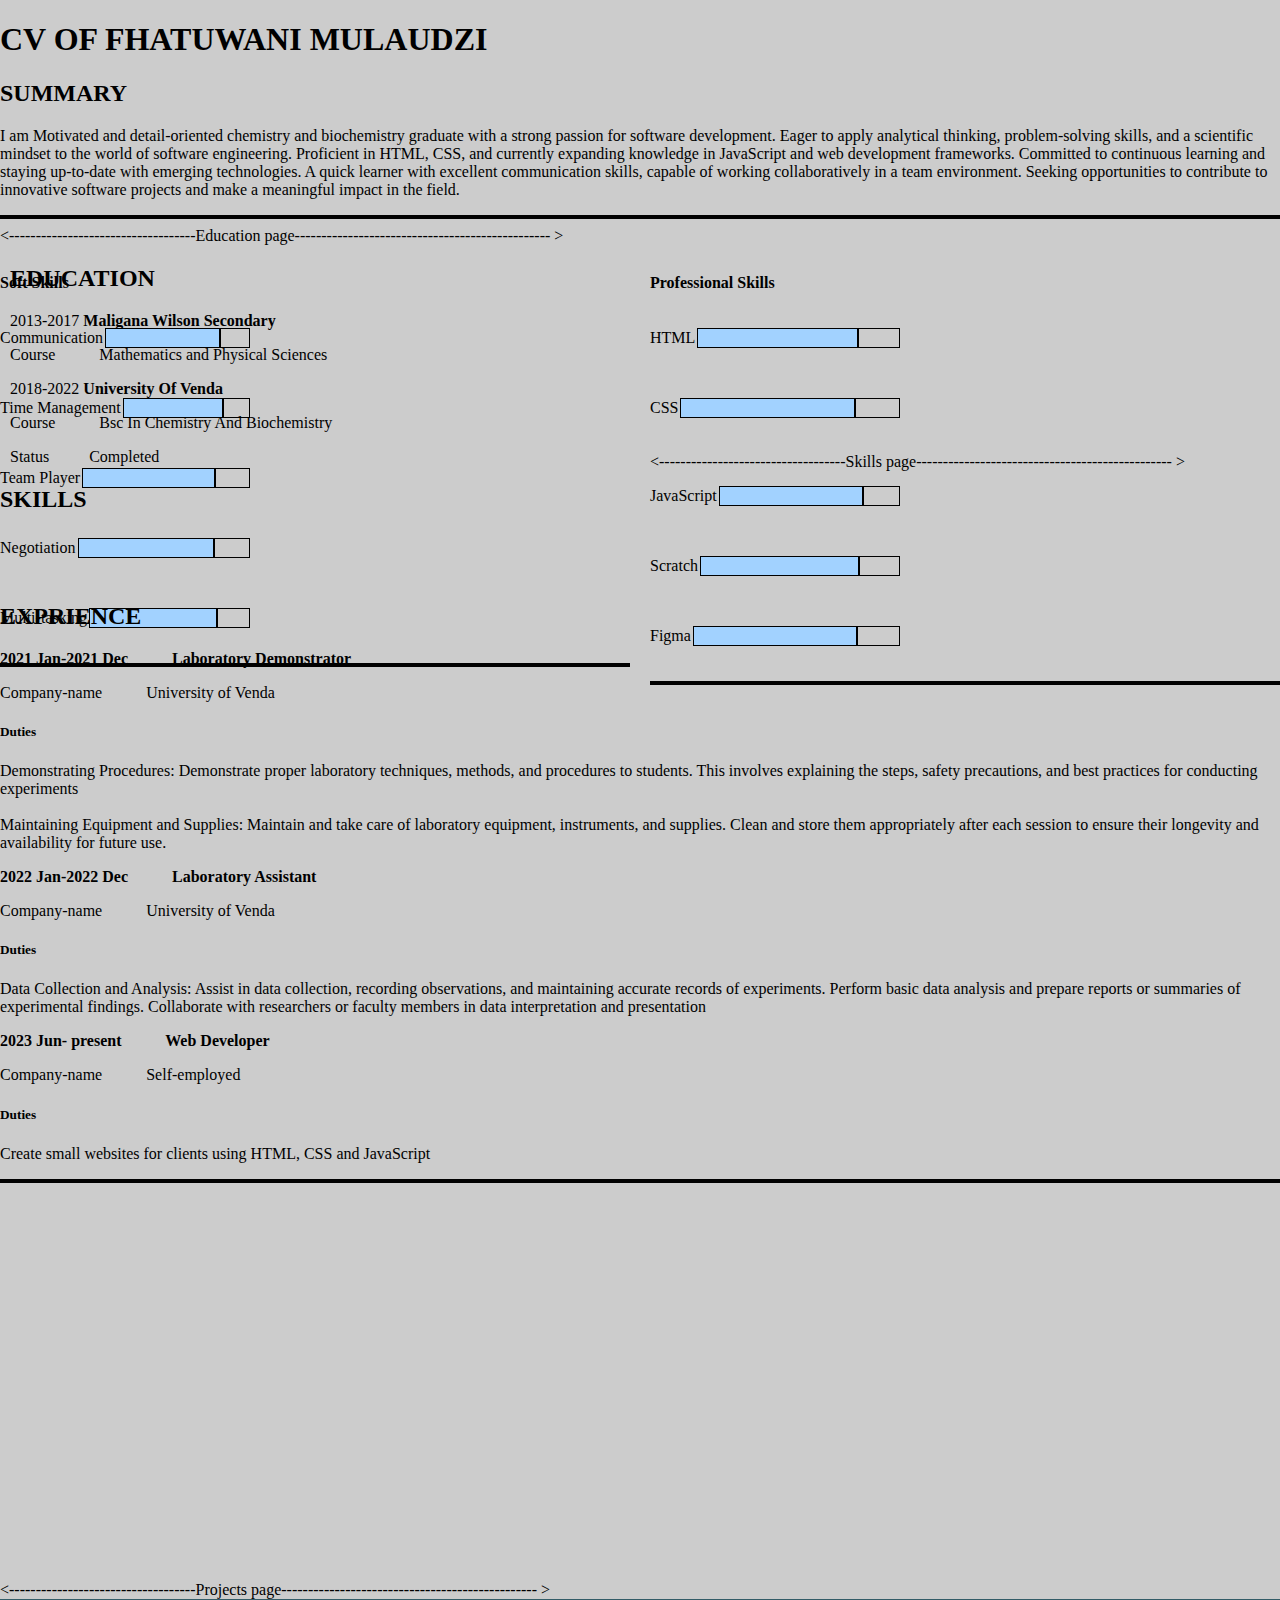
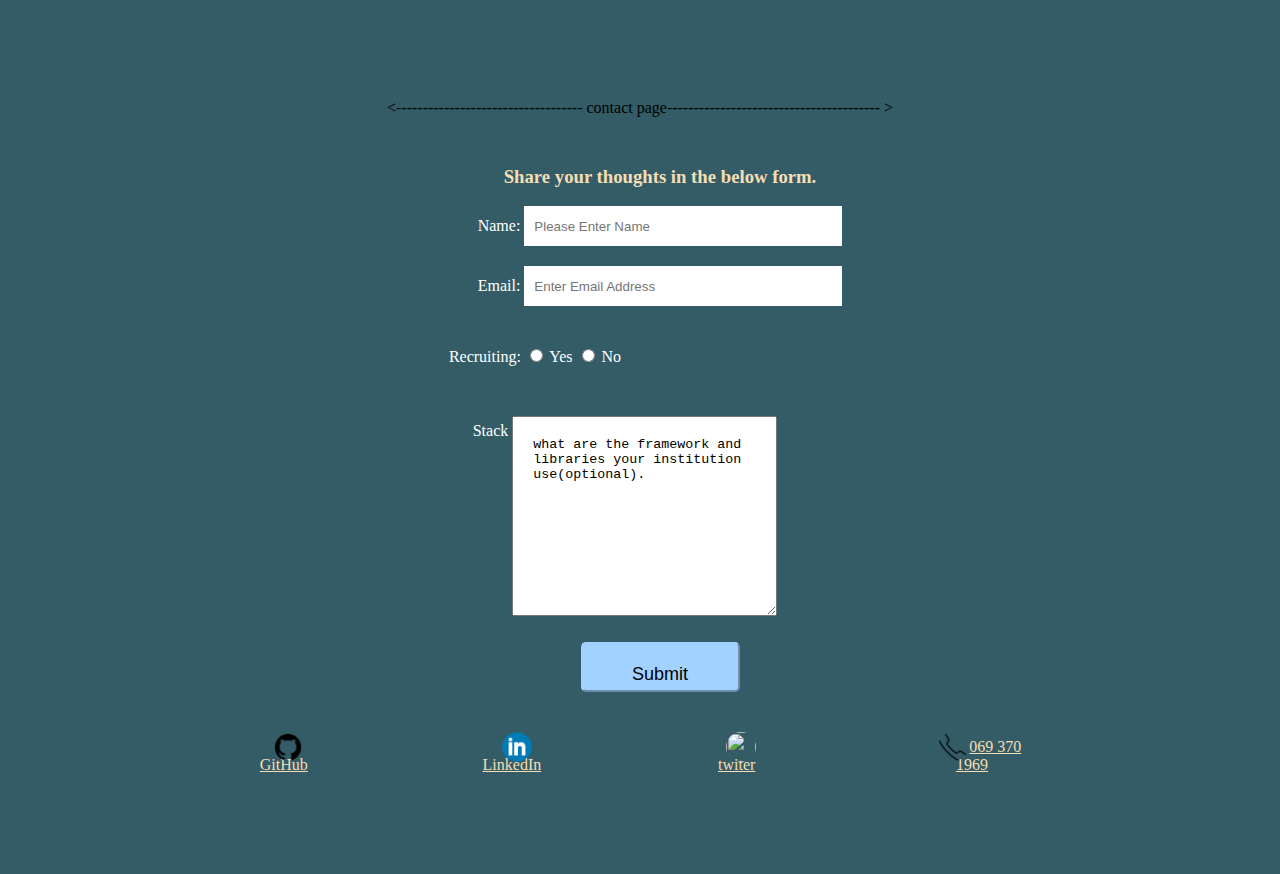
==== index.html @ 1bbd2661 "removed the header and give the body a background color" ====
<!doctype html>
<html lang="en">
  <head>
    <meta charset="UTF-8" />
    <meta name="viewport" content="width=device-width, initial-scale=1.0" />
   
    <link rel="stylesheet" href="styles.css" />

    <title>Fhatuwani CV</title>
  </head>
  <body>
    
    <h1 class="header">CV OF FHATUWANI MULAUDZI</h1> 
  
    <main>
     
    <div id="summary">
      <h2>SUMMARY</h2>
      <p>
          I am Motivated and detail-oriented chemistry and biochemistry graduate with a strong passion for software development. Eager to apply analytical thinking, problem-solving skills, and a scientific mindset to the world of software engineering. Proficient in HTML, CSS, and currently expanding knowledge in JavaScript and web development frameworks. Committed to continuous learning and staying up-to-date with emerging technologies. A quick learner with excellent communication skills, capable of working collaboratively in a team environment. Seeking opportunities to contribute to innovative software projects and make a meaningful impact in the field.

      </p>
      <hr>
  </div>
        <-----------------------------------Education
        page------------------------------------------------ >
        <div id="education">
          <h2>EDUCATION</h2>
          <div class="high-school">
            <p>2013-2017 <strong>Maligana Wilson Secondary</strong></p>
            <p>Course<span> Mathematics and Physical Sciences</span></p>
          </div>
          <div id="univen">
            <p>2018-2022 <strong>University Of Venda</strong></p>
            <p>Course<span> Bsc In Chemistry And Biochemistry</span></p>
            <p>Status<span>Completed</span></p>
          </div>
        </div>
          <div>
            <h2>SKILLS</h2>
            <div id="skills">
              <div class="personal">
                <h4>Soft Skills</h4>
                <div class="skills">
                  <p>Communication</p>
                  <div class="box-1">
                    <p></p>
                  </div>
                  <div class="box-2">
                    <p></p>
                  </div>
                </div>

                <div class="skills">
                  <p>Time Management</p>
                  <div class="box-1">
                    <p></p>
                  </div>
                  <div class="box-2">
                    <p></p>
                  </div>
                </div>

                <div class="skills">
                  <p>Team Player</p>
                  <div class="box-1">
                    <p></p>
                  </div>
                  <div class="box-2">
                    <p></p>
                  </div>
                </div>

                <div class="skills">
                  <p>Negotiation</p>
                  <div class="box-1">
                    <p></p>
                  </div>
                  <div class="box-2">
                    <p></p>
                  </div>
                </div>

                <div class="skills">
                  <p>Multi-tasking</p>
                  <div class="box-1">
                    <p></p>
                  </div>
                  <div class="box-2">
                    <p></p>
                  </div>
                </div>
                <hr />
              </div>
              <div class="proffesional">
                <h4>Professional Skills</h4>
                <div class="skills">
                  <p>HTML</p>
                  <div class="box-1">
                    <p></p>
                  </div>
                  <div class="box-2">
                    <p></p>
                  </div>
                </div>

                <div class="skills">
                  <p>CSS</p>
                  <div class="box-1">
                    <p></p>
                  </div>
                  <div class="box-2">
                    <p></p>
                  </div>
                </div>
                <-----------------------------------Skills
                page------------------------------------------------ >
                <div class="skills">
                  <p>JavaScript</p>
                  <div class="box-1">
                    <p></p>
                  </div>
                  <div class="box-2">
                    <p></p>
                  </div>
                </div>

                <div class="skills">
                  <p>Scratch</p>
                  <div class="box-1">
                    <p></p>
                  </div>
                  <div class="box-2">
                    <p></p>
                  </div>
                </div>

                <div class="skills">
                  <p>Figma</p>
                  <div class="box-1">
                    <p></p>
                  </div>
                  <div class="box-2">
                    <p></p>
                  </div>
                </div>

                <hr />
              </div>
            </div>
          </div> 

          <div id="exprience">
            <h2>EXPRIENCE</h2>
            <div class="exprience1">
                <p>
                    <strong>2021 Jan-2021 Dec<span> Laboratory Demonstrator</span></strong>
                </p>
                <p>Company-name<span> University of Venda</span></p>
                <div>
                    <h5 class="duties">Duties </h5>
                    Demonstrating Procedures: Demonstrate proper laboratory techniques, methods, and procedures to students. This involves explaining the steps, safety precautions, and best practices for conducting experiments</span><br><br>
                    Maintaining Equipment and Supplies: Maintain and take care of laboratory equipment, instruments, and supplies. Clean and store them appropriately after each session to ensure their longevity and availability for future use.</span>
                
                </div>
            </div>  
            <div class="exprience2">
                <p>
                    <strong>2022 Jan-2022 Dec<span> Laboratory Assistant</span></strong>
                </p>
                <p>Company-name<span> University of Venda</span></p>
                <div>
                    <h5>Duties</h5>
                    <p>
                        Data Collection and Analysis:

                        Assist in data collection, recording observations, and maintaining accurate records of experiments.
                        Perform basic data analysis and prepare reports or summaries of experimental findings.
                        Collaborate with researchers or faculty members in data interpretation and presentation
                    </p>
                </div>
            </div>   
            <div class="exprience3">
                <p>
                    <strong>2023 Jun- present<span> Web Developer</span></strong>
                </p>
                <p>Company-name<span> Self-employed</span></p>
                <div>
                    <h5>Duties</h5>
                    <p>Create small websites for clients using HTML, CSS and JavaScript

                    </div>
            </div> 
            <hr>  
        </div>
    
          <-----------------------------------Projects
          page------------------------------------------------ >
          <div class="projects">
           
          </div>
        
      </section>
    </main>
    <footer>
      <----------------------------------- contact
      page---------------------------------------- >
      <form
        action="https://formsubmit.co/mulaudzifhatuwanib20@gmail.com"
        method="POST"
      >
        <h3>Share your thoughts in the below form.</h3>
        <label for="name">Name:</label>
        <input
          type="text"
          id="name"
          name="name"
          placeholder="Please Enter Name"
          required
        /><br />
        <label for="email">Email:</label>
        <input
          type="email"
          id="email"
          name="email"
          placeholder="Enter Email Address"
          required
        /><br />
        <div class="radios">
          <label for="recruit">Recruiting:</label>
          <input type="radio" id="yes" name="yes" />
          <label for="yes">Yes</label>
          <input type="radio" id="no" name="no" />
          <label for="no">No</label><br />
        </div>
        <label id="lab" for="stack">Stack</label>
        <textarea id="stack" name="stack">
what are the framework and libraries your institution use(optional).</textarea
        ><br />
        <button type="submit" name="submit">Submit</button>
      </form>
      <div id="contact">
        <div class="foot">
          <img src="./images/211904_social_github_icon.png" /><a
            href="https://github.com/"
            >GitHub</a
          >
        </div>
        <div class="foot">
          <img src="./images/317750_linkedin_icon.png" /><a
            href="www.linkedin.com/in/
                fhatuwani-brighton-mulaudzi-a861791b8
                "
            >LinkedIn</a
          >
        </div>
        <div class="foot">
          <img
            src="./images/317720_social media_tweet_twitter_social_icon.png"
          />
          <a href="#">twiter</a>
        </div>
        <div class="foot">
          <img src="./images/172517_phone_icon.png" /><a href="#"
            >069 370 1969</a
          >
        </div>
      </div>
    </footer>
  </body>
</html>
---- styles.css ----
* {
  box-sizing: border-box;
}
body {
  margin: 0;
  font-family: "Roboto", sans-serif;
  padding: 0px;
  background-color: #cccccc;
  max-width: 100%;
  overflow-x: hidden;
  font-family: "Roboto Slab", serif;
}
img {
  max-width: 100%;
  height: auto;
}
header {
  background:
    linear-gradient(rgba(0, 0, 0, 0.5), rgba(0, 0, 0, 0.5)),
    url(/images/Hero\ image.jpg) no-repeat center;

  background-size: cover;
  background-origin: content-box;
  width: 100%;
  margin: 0;
  position: sticky;
}

hr {
  border: 2px solid black;
}
#summary {
  height: 10%;
}
#education {
  margin: 10px;
}
#exprience {
  position: relative;
  bottom: 390px;
}

#exprience span,
#education span {
  margin-left: 40px;
}
#skills {
  display: grid;
  grid-template-columns: 1fr 1fr;
  height: 15%;
  column-gap: 20px;
  position: relative;
  bottom: 280px;
}

.bar {
  width: 100px;
  display: inline-block;
  background-color: yellow;
  border: 2px solid yellow;
  height: 0;

  margin-left: 20px;
}
footer {
  background-color: #335c67;
  text-align: center;
  padding: 100px;
}
form {
  padding: 10px;
  margin: 20px;
  width: 100%;
}
input[type="text"],
input[type="email"] {
  margin-bottom: 20px;
  width: 30%;
  height: 40px;
  padding: 10px;
}
button {
  width: 15%;
  height: 50px;
  padding: 16px;
  padding-top: 20px;
  margin-top: 22px;
  background-color: #a2d2ff;
  border-color: #a2d2ff;
  border-radius: 5px;
  color: black;
  font-size: 18px;
}
textarea {
  width: 25%;
  height: 200px;
  margin-right: 70px;
  margin-top: 50px;
  padding: 20px;
}
#lab {
  position: relative;
  bottom: 180px;
}
#contact a {
  margin: 7%;
  text-align: end;
  color: wheat;
}
footer h3 {
  color: wheat;
}
input {
  border: none;
}
.radios {
  margin-right: 250px;
  margin-top: 20px;
}
label {
  color: white;
}
#contact img {
  width: 30px;
  height: 30px;
  border-radius: 50%;
  position: relative;
  left: 6%;
  top: 10px;
}

#contact {
  display: flex;
  flex-direction: row;

  justify-content: space-evenly;
  width: 100%;
}
.skills {
  display: flex;
  align-items: center;
  margin-bottom: 20px;
  width: 250px;
}
.skills p {
  margin-right: 2px;
  display: flex;
  justify-content: space-around;
}
.box-1 {
  flex: 4;
  background-color: #a2d2ff;
  border: 1px solid black;
  color: white;
  height: 20px;
}

.box-2 {
  flex: 1;
  border: 1px solid black;
  color: black;
  height: 20px;
}
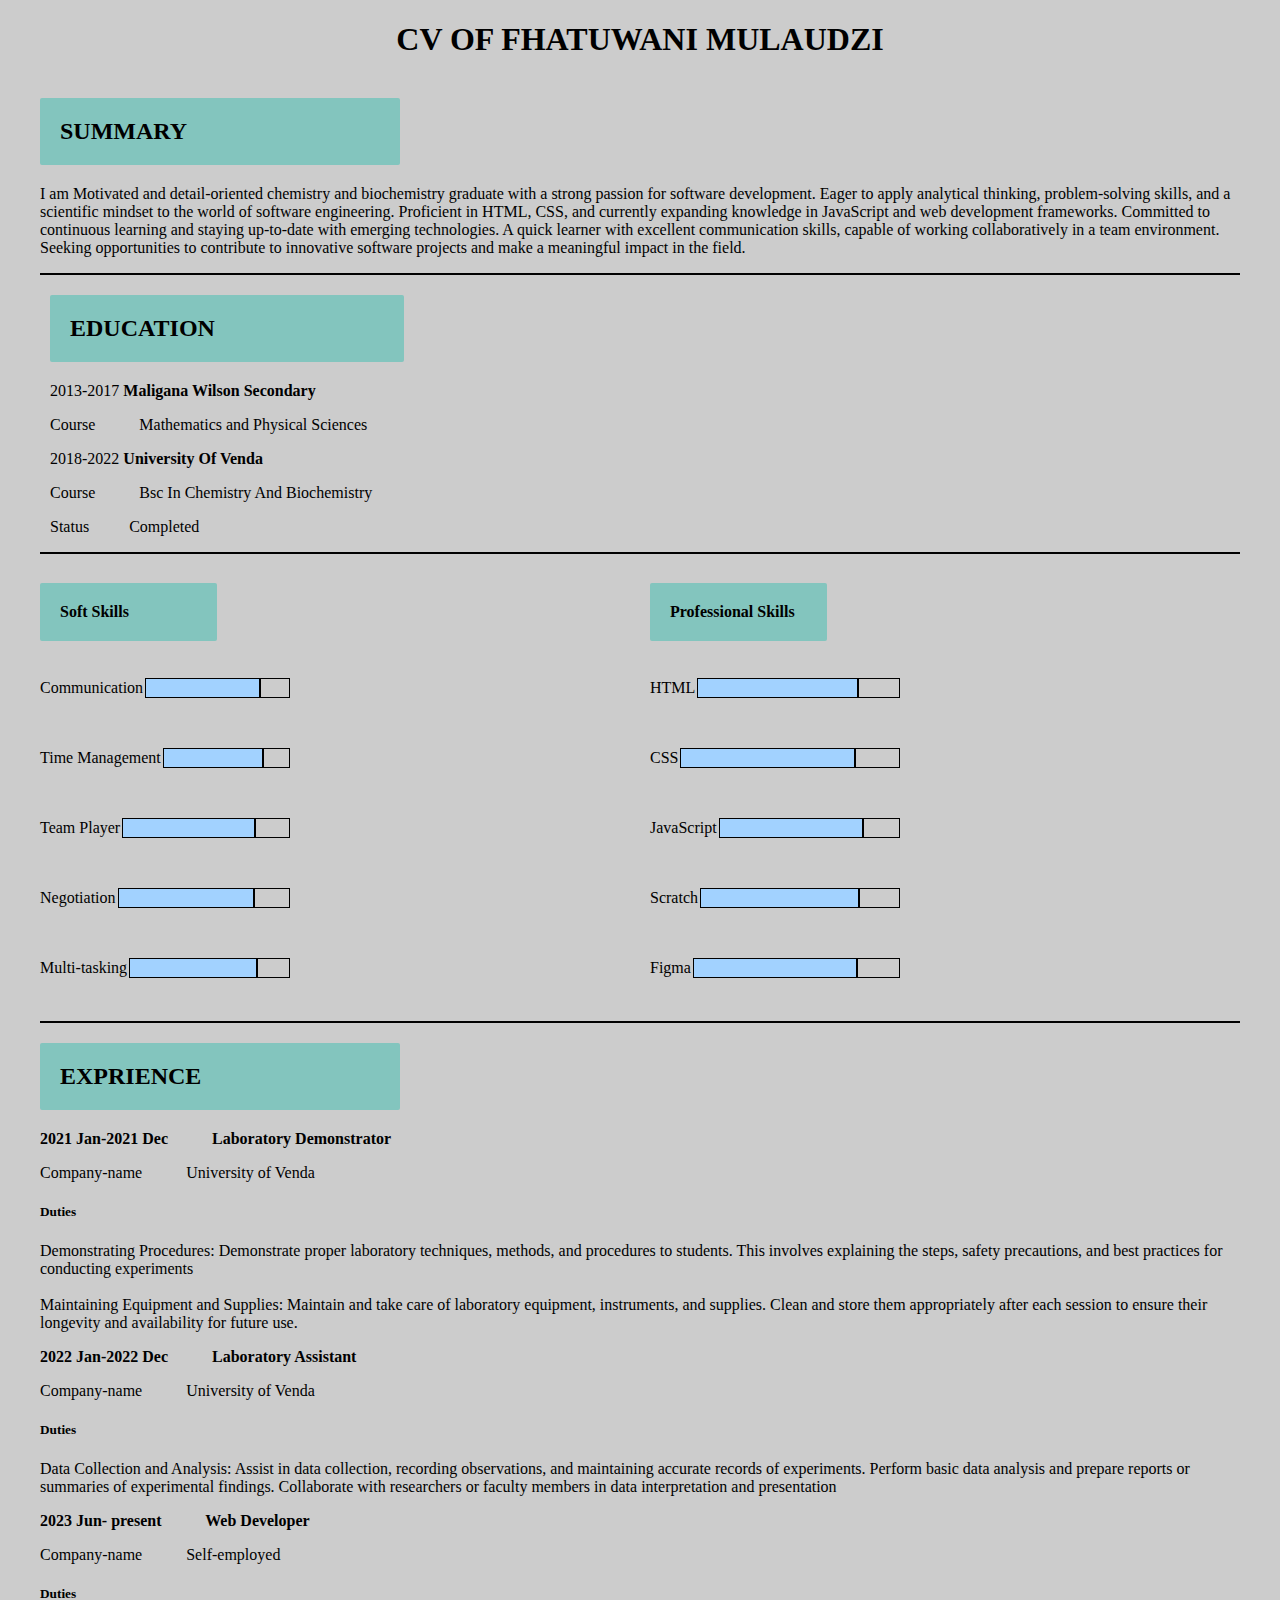
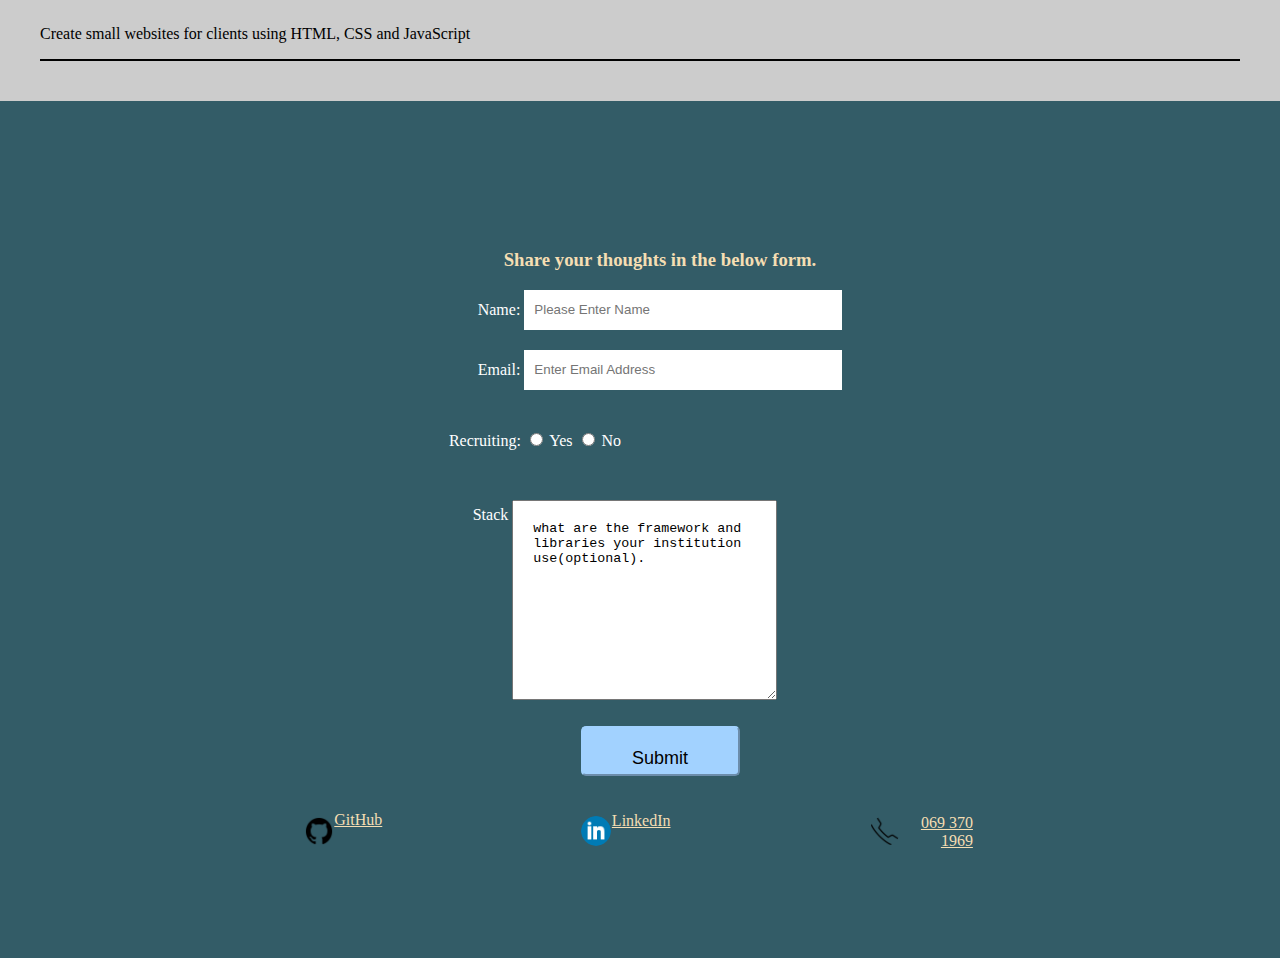
==== commit f1cc8866: "Perfectly aligned the content on the page" ====
--- a/index.html
+++ b/index.html
@@ -22,8 +22,7 @@
       </p>
       <hr>
   </div>
-        <-----------------------------------Education
-        page------------------------------------------------ >
+        
         <div id="education">
           <h2>EDUCATION</h2>
           <div class="high-school">
@@ -36,8 +35,9 @@
             <p>Status<span>Completed</span></p>
           </div>
         </div>
+        <hr />
           <div>
-            <h2>SKILLS</h2>
+            
             <div id="skills">
               <div class="personal">
                 <h4>Soft Skills</h4>
@@ -90,7 +90,7 @@
                     <p></p>
                   </div>
                 </div>
-                <hr />
+           
               </div>
               <div class="proffesional">
                 <h4>Professional Skills</h4>
@@ -113,8 +113,6 @@
                     <p></p>
                   </div>
                 </div>
-                <-----------------------------------Skills
-                page------------------------------------------------ >
                 <div class="skills">
                   <p>JavaScript</p>
                   <div class="box-1">
@@ -124,7 +122,6 @@
                     <p></p>
                   </div>
                 </div>
-
                 <div class="skills">
                   <p>Scratch</p>
                   <div class="box-1">
@@ -144,10 +141,11 @@
                     <p></p>
                   </div>
                 </div>
-
-                <hr />
+                </div>
+                
               </div>
             </div>
+            <hr />
           </div> 
 
           <div id="exprience">
@@ -194,8 +192,7 @@
             <hr>  
         </div>
     
-          <-----------------------------------Projects
-          page------------------------------------------------ >
+        
           <div class="projects">
            
           </div>
@@ -203,8 +200,7 @@
       </section>
     </main>
     <footer>
-      <----------------------------------- contact
-      page---------------------------------------- >
+     
       <form
         action="https://formsubmit.co/mulaudzifhatuwanib20@gmail.com"
         method="POST"
@@ -254,12 +250,7 @@
             >LinkedIn</a
           >
         </div>
-        <div class="foot">
-          <img
-            src="./images/317720_social media_tweet_twitter_social_icon.png"
-          />
-          <a href="#">twiter</a>
-        </div>
+       
         <div class="foot">
           <img src="./images/172517_phone_icon.png" /><a href="#"
             >069 370 1969</a
--- a/styles.css
+++ b/styles.css
@@ -10,34 +10,33 @@
   overflow-x: hidden;
   font-family: "Roboto Slab", serif;
 }
+main {
+  margin: 40px;
+}
+
+h2,
+h4 {
+  background-color: #83c5be;
+  width: 30%;
+  padding: 20px;
+  border-radius: 2px;
+  box-shadow: #83c5be;
+}
 img {
   max-width: 100%;
   height: auto;
 }
-header {
-  background:
-    linear-gradient(rgba(0, 0, 0, 0.5), rgba(0, 0, 0, 0.5)),
-    url(/images/Hero\ image.jpg) no-repeat center;
-
-  background-size: cover;
-  background-origin: content-box;
-  width: 100%;
-  margin: 0;
-  position: sticky;
+.header {
+  text-align: center;
 }
-
 hr {
-  border: 2px solid black;
+  border: 1px solid black;
 }
 #summary {
   height: 10%;
 }
 #education {
   margin: 10px;
-}
-#exprience {
-  position: relative;
-  bottom: 390px;
 }
 
 #exprience span,
@@ -49,8 +48,6 @@
   grid-template-columns: 1fr 1fr;
   height: 15%;
   column-gap: 20px;
-  position: relative;
-  bottom: 280px;
 }
 
 .bar {
@@ -58,7 +55,6 @@
   display: inline-block;
   background-color: yellow;
   border: 2px solid yellow;
-  height: 0;
 
   margin-left: 20px;
 }
@@ -161,3 +157,11 @@
   color: black;
   height: 20px;
 }
+section {
+  display: flex;
+  flex-direction: column;
+}
+.foot {
+  display: flex;
+  justify-content: space-around;
+}
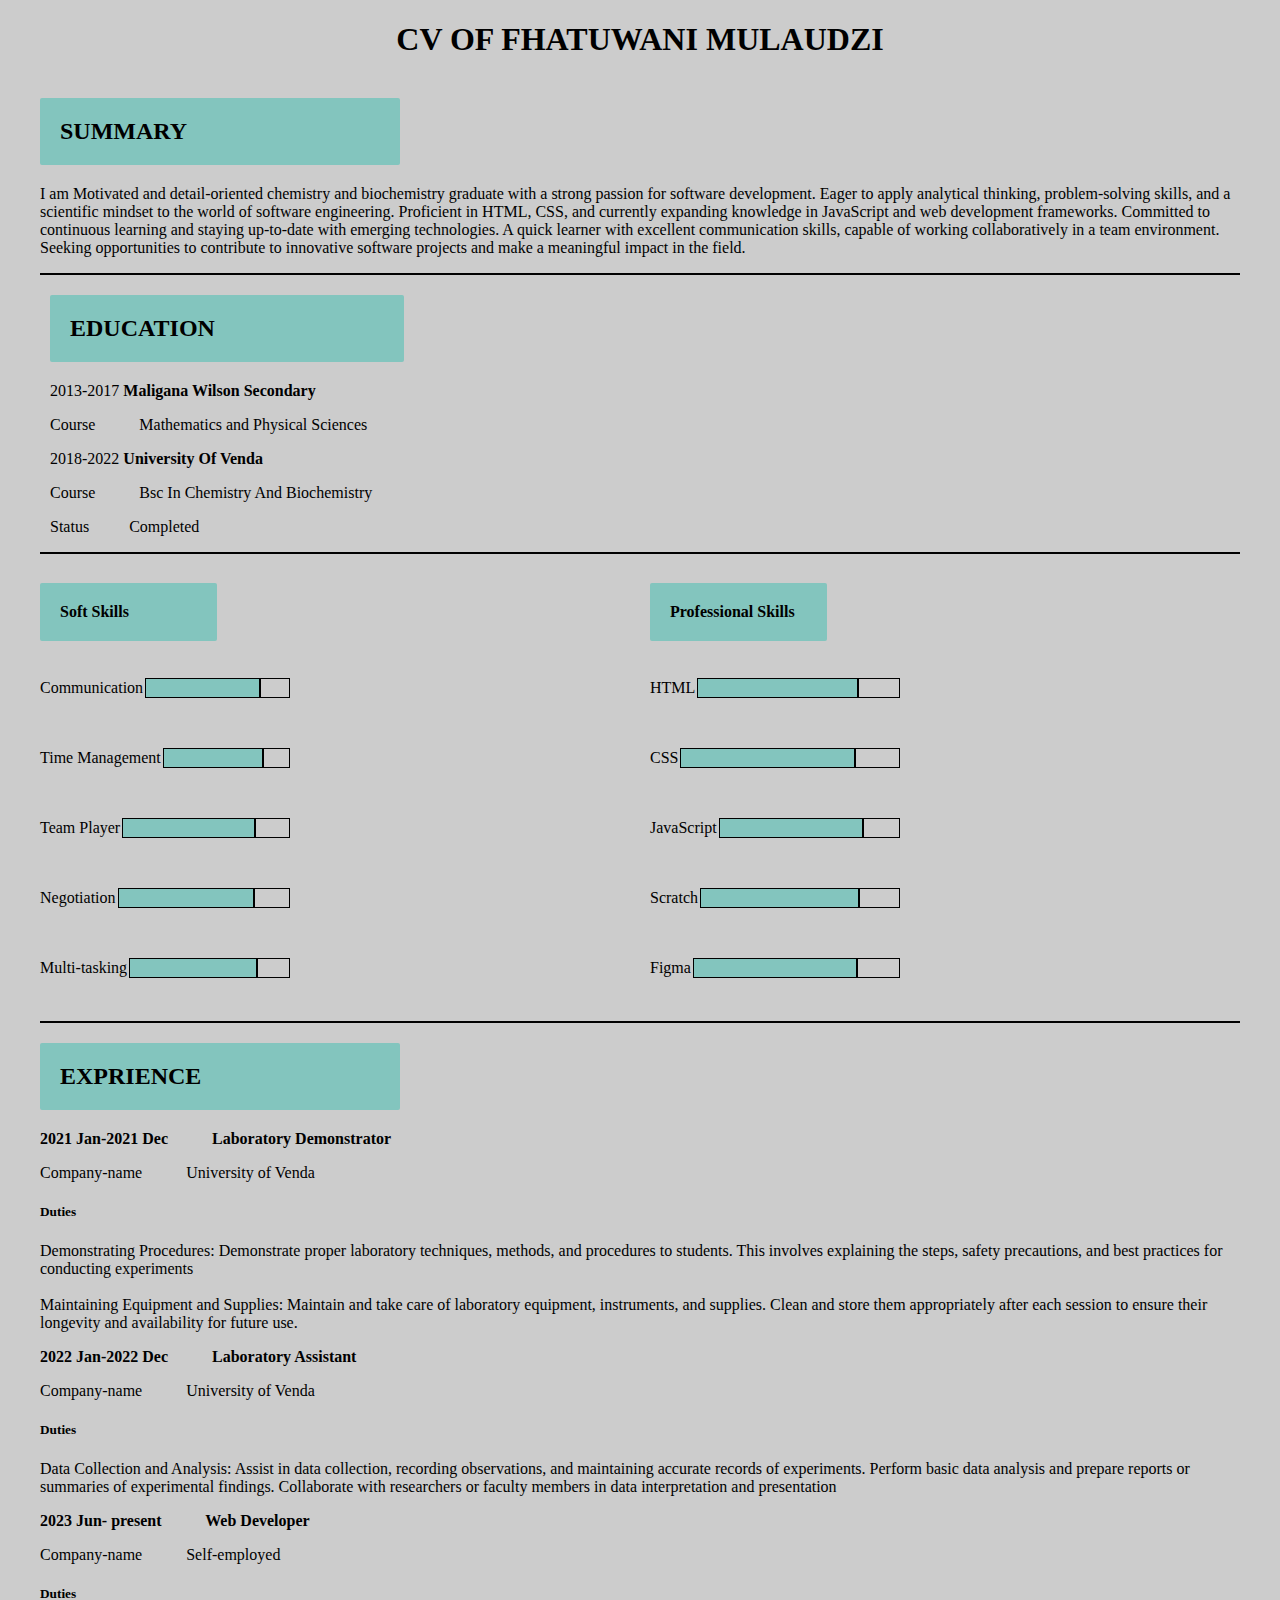
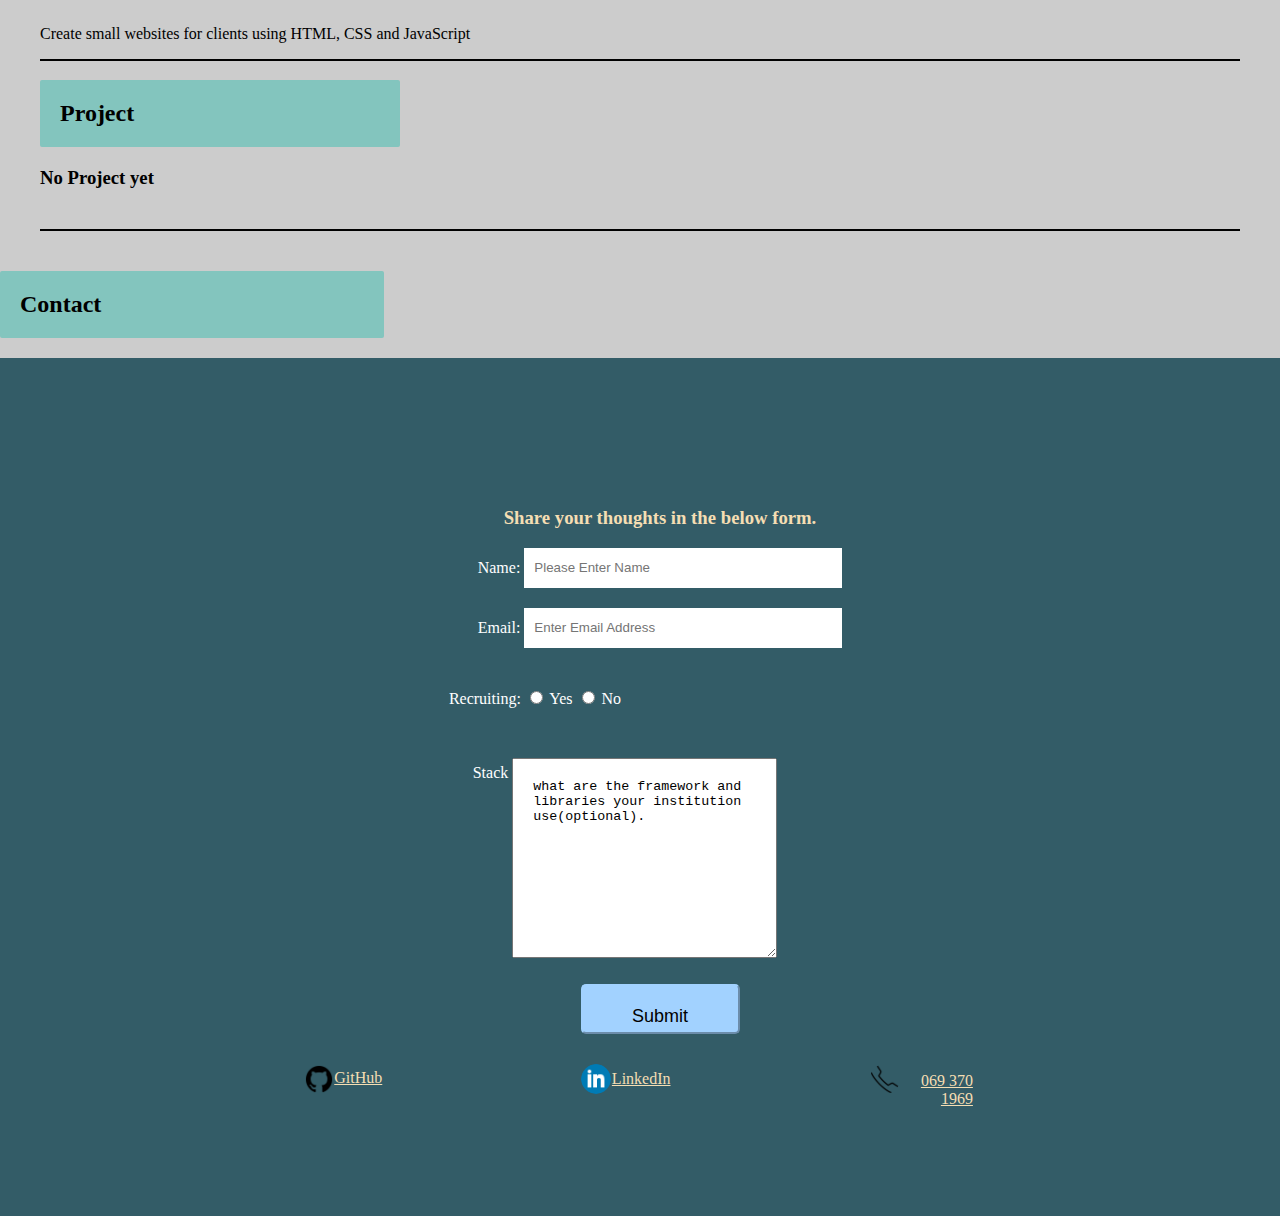
==== commit 415a27ad: "removed the unnessesarry 2 files" ====
--- a/index.html
+++ b/index.html
@@ -194,11 +194,14 @@
     
         
           <div class="projects">
-           
+            <h2>Project</h2>
+           <h3>No Project yet</h3>
           </div>
         
       </section>
     </main>
+    <hr style="margin: 40px;">
+    <h2 >Contact</h2>
     <footer>
      
       <form
--- a/styles.css
+++ b/styles.css
@@ -122,7 +122,6 @@
   border-radius: 50%;
   position: relative;
   left: 6%;
-  top: 10px;
 }
 
 #contact {
@@ -145,7 +144,7 @@
 }
 .box-1 {
   flex: 4;
-  background-color: #a2d2ff;
+  background-color: #83c5be;
   border: 1px solid black;
   color: white;
   height: 20px;
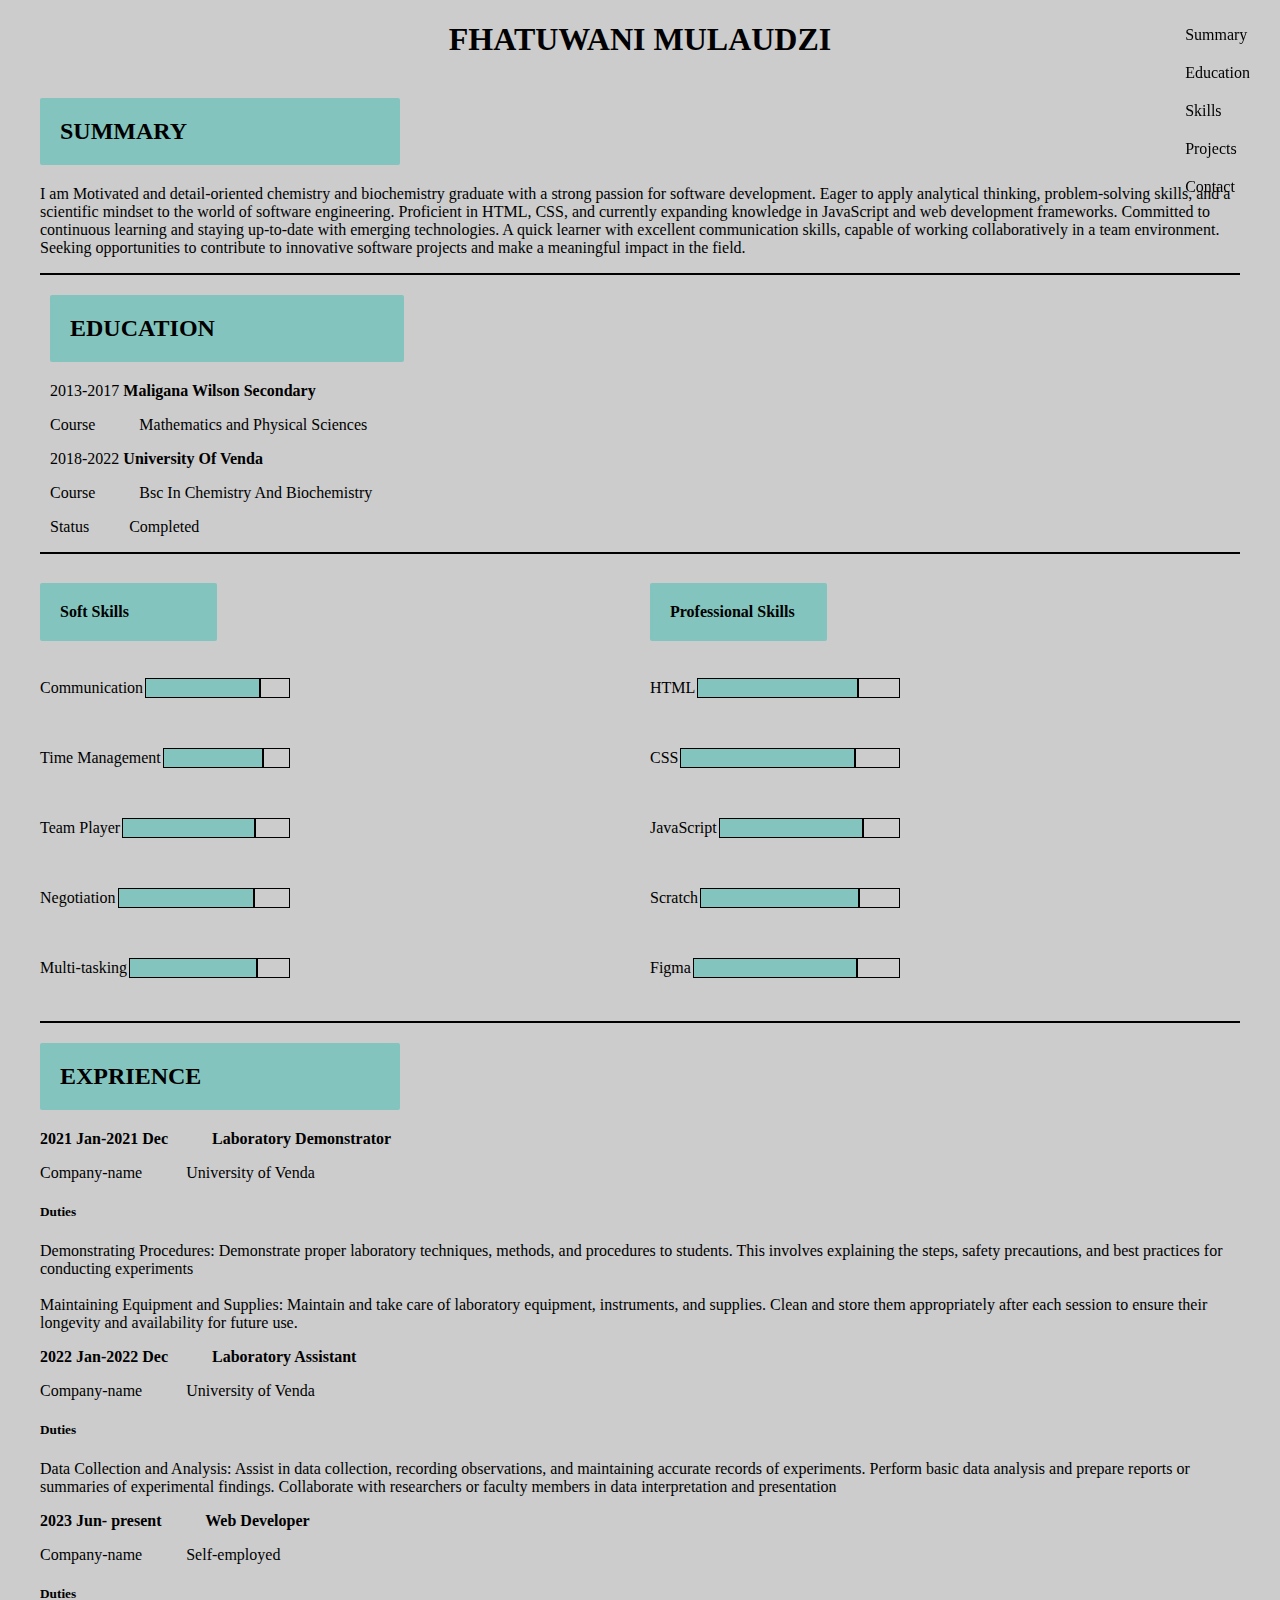
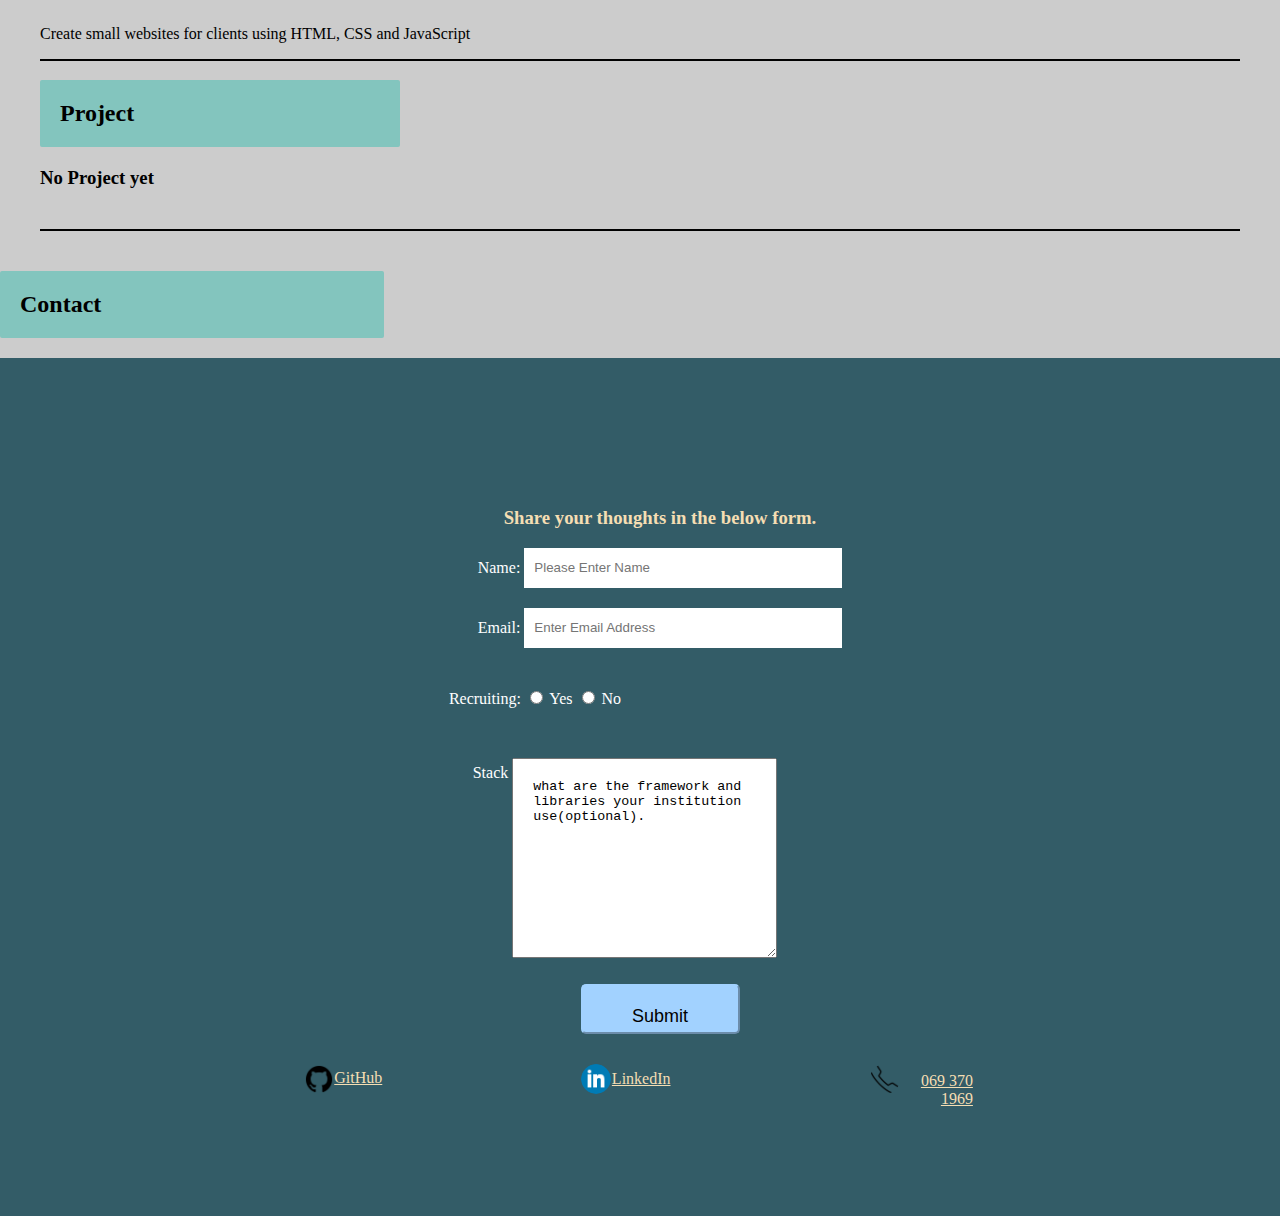
==== commit b8337125: "added the nav menu" ====
--- a/index.html
+++ b/index.html
@@ -9,8 +9,17 @@
     <title>Fhatuwani CV</title>
   </head>
   <body>
+    <nav class="nav_menu">
+      <ul>
+        <li><a>Summary</a></li>
+        <li>Education</li>
+        <li>Skills</li>
+        <li>Projects</li>
+        <li>Contact</li>
+      </ul>
+    </nav>
     
-    <h1 class="header">CV OF FHATUWANI MULAUDZI</h1> 
+    <h1 class="header"> FHATUWANI MULAUDZI</h1> 
   
     <main>
      
@@ -201,7 +210,7 @@
       </section>
     </main>
     <hr style="margin: 40px;">
-    <h2 >Contact</h2>
+    <h2 id="footer_h2 " >Contact</h2>
     <footer>
      
       <form
@@ -241,15 +250,13 @@
       <div id="contact">
         <div class="foot">
           <img src="./images/211904_social_github_icon.png" /><a
-            href="https://github.com/"
+            href="https://github.com/Mulaudzi-F"
             >GitHub</a
           >
         </div>
         <div class="foot">
           <img src="./images/317750_linkedin_icon.png" /><a
-            href="www.linkedin.com/in/
-                fhatuwani-brighton-mulaudzi-a861791b8
-                "
+            href="https://www.linkedin.com/in/fhatuwani-brighton-mulaudzi-a861791b8/"
             >LinkedIn</a
           >
         </div>
--- a/styles.css
+++ b/styles.css
@@ -9,6 +9,21 @@
   max-width: 100%;
   overflow-x: hidden;
   font-family: "Roboto Slab", serif;
+}
+.nav_menu {
+  margin-right: 20px;
+  background-color: red;
+  display: flex;
+  justify-content: flex-end;
+}
+nav ul {
+  display: flex;
+  flex-direction: column;
+  position: fixed;
+}
+li {
+  list-style-type: none;
+  margin: 10px;
 }
 main {
   margin: 40px;
@@ -164,3 +179,9 @@
   display: flex;
   justify-content: space-around;
 }
+
+#footer_h2 {
+  padding: 0;
+  margin-left: 20px;
+  color: red;
+}
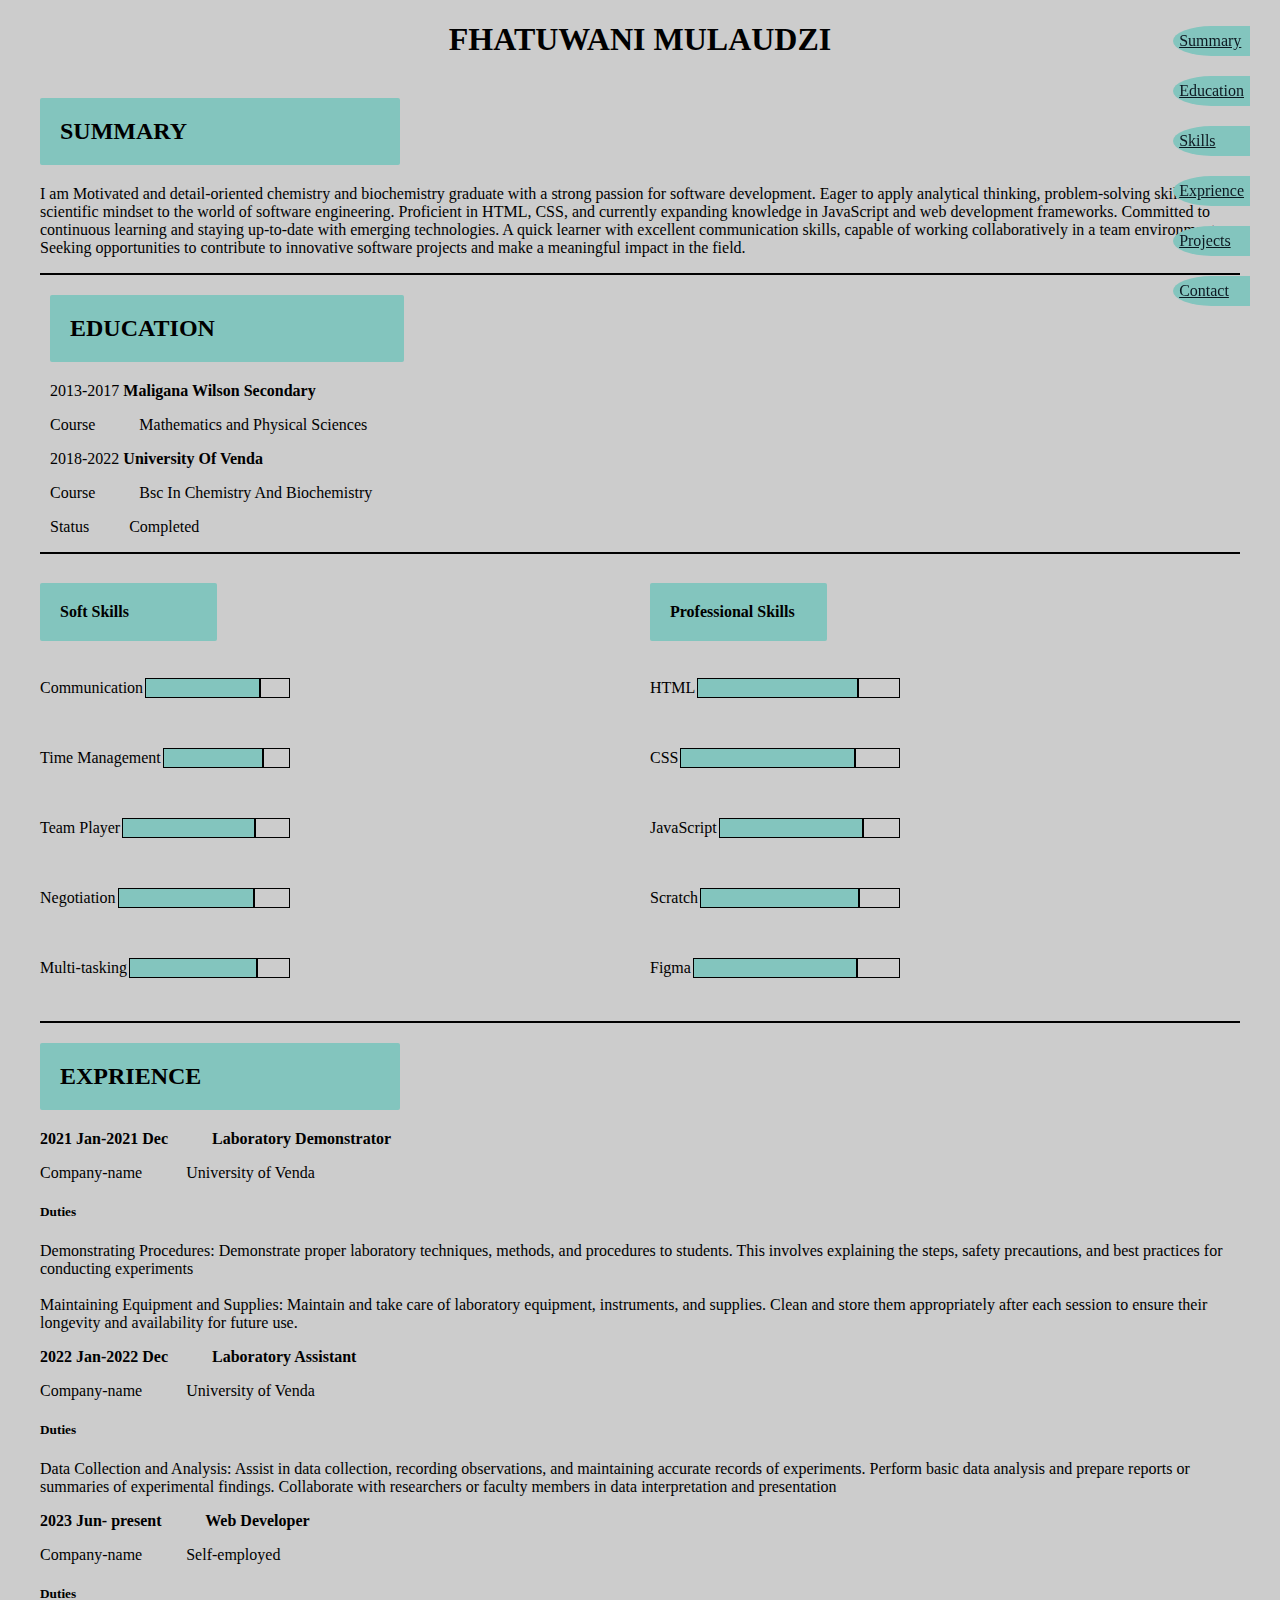
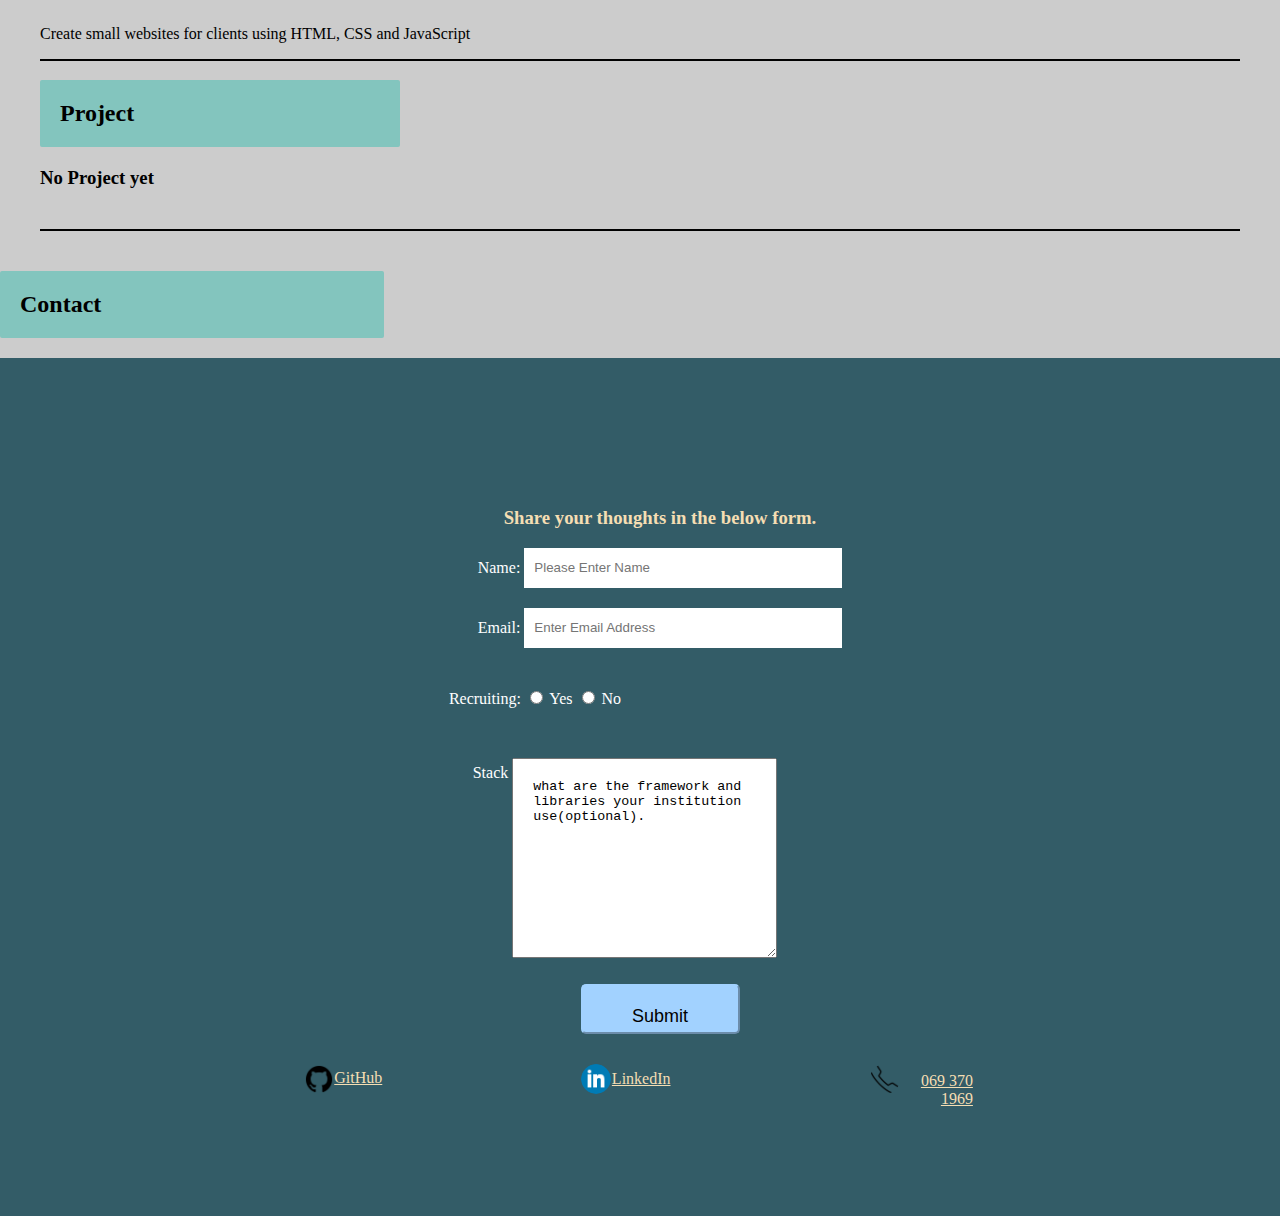
==== commit d02e7acb: "Completed styling the Nav Bar" ====
--- a/index.html
+++ b/index.html
@@ -11,11 +11,12 @@
   <body>
     <nav class="nav_menu">
       <ul>
-        <li><a>Summary</a></li>
-        <li>Education</li>
-        <li>Skills</li>
-        <li>Projects</li>
-        <li>Contact</li>
+        <li><a href="#summary">Summary</a></li>
+        <li><a href="#education">Education</a></li>
+        <li><a href="#skills">Skills</a></li>
+        <li><a href="#exprience">Exprience</a></li>
+        <li><a href="#projects">Projects</a></li>
+        <li><a href="#Contact">Contact</a></li>
       </ul>
     </nav>
     
@@ -187,7 +188,7 @@
                     </p>
                 </div>
             </div>   
-            <div class="exprience3">
+            <div class="exprience">
                 <p>
                     <strong>2023 Jun- present<span> Web Developer</span></strong>
                 </p>
@@ -213,7 +214,7 @@
     <h2 id="footer_h2 " >Contact</h2>
     <footer>
      
-      <form
+      <form id="Contact"
         action="https://formsubmit.co/mulaudzifhatuwanib20@gmail.com"
         method="POST"
       >
--- a/styles.css
+++ b/styles.css
@@ -24,6 +24,16 @@
 li {
   list-style-type: none;
   margin: 10px;
+  background-color: #83c5be;
+  border-top-left-radius: 50%;
+  border-bottom-left-radius: 50%;
+  padding: 6px;
+}
+a {
+  color: #0c1821;
+}
+a:hover {
+  color: #ffa500;
 }
 main {
   margin: 40px;
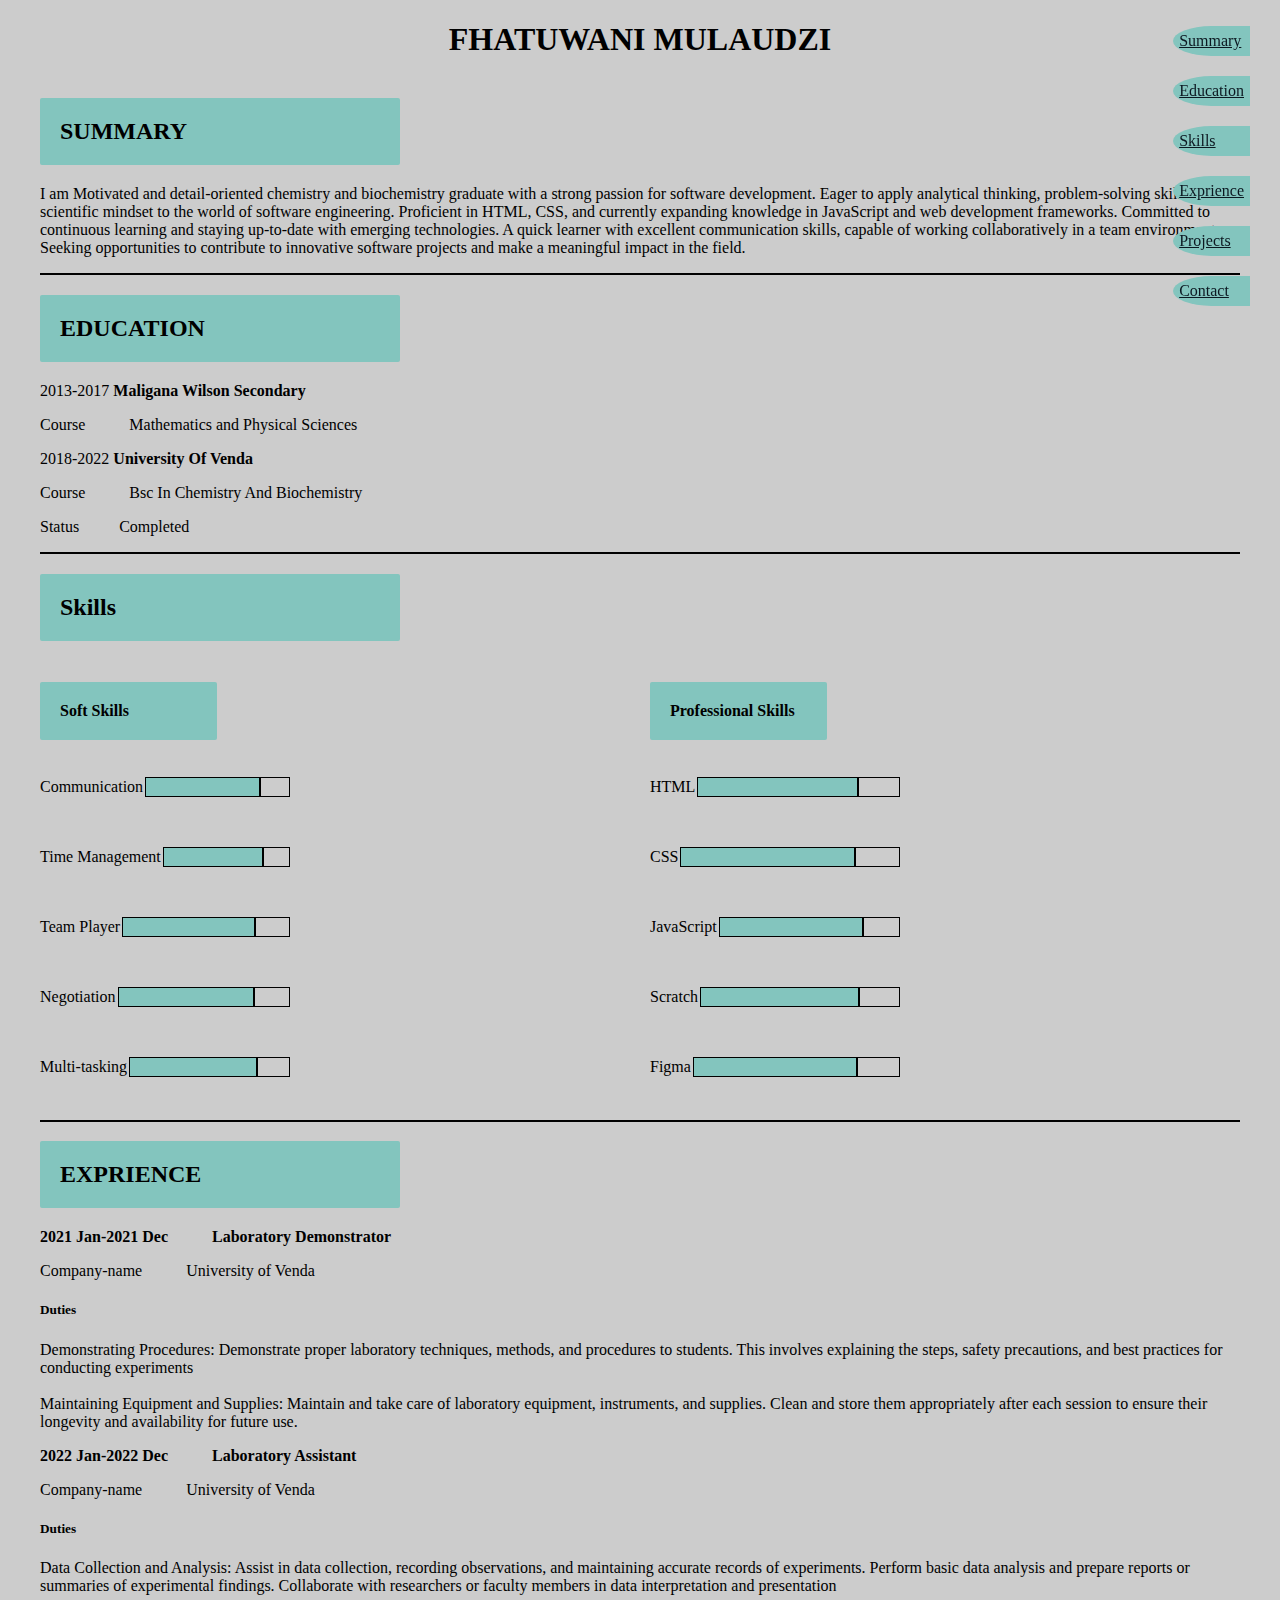
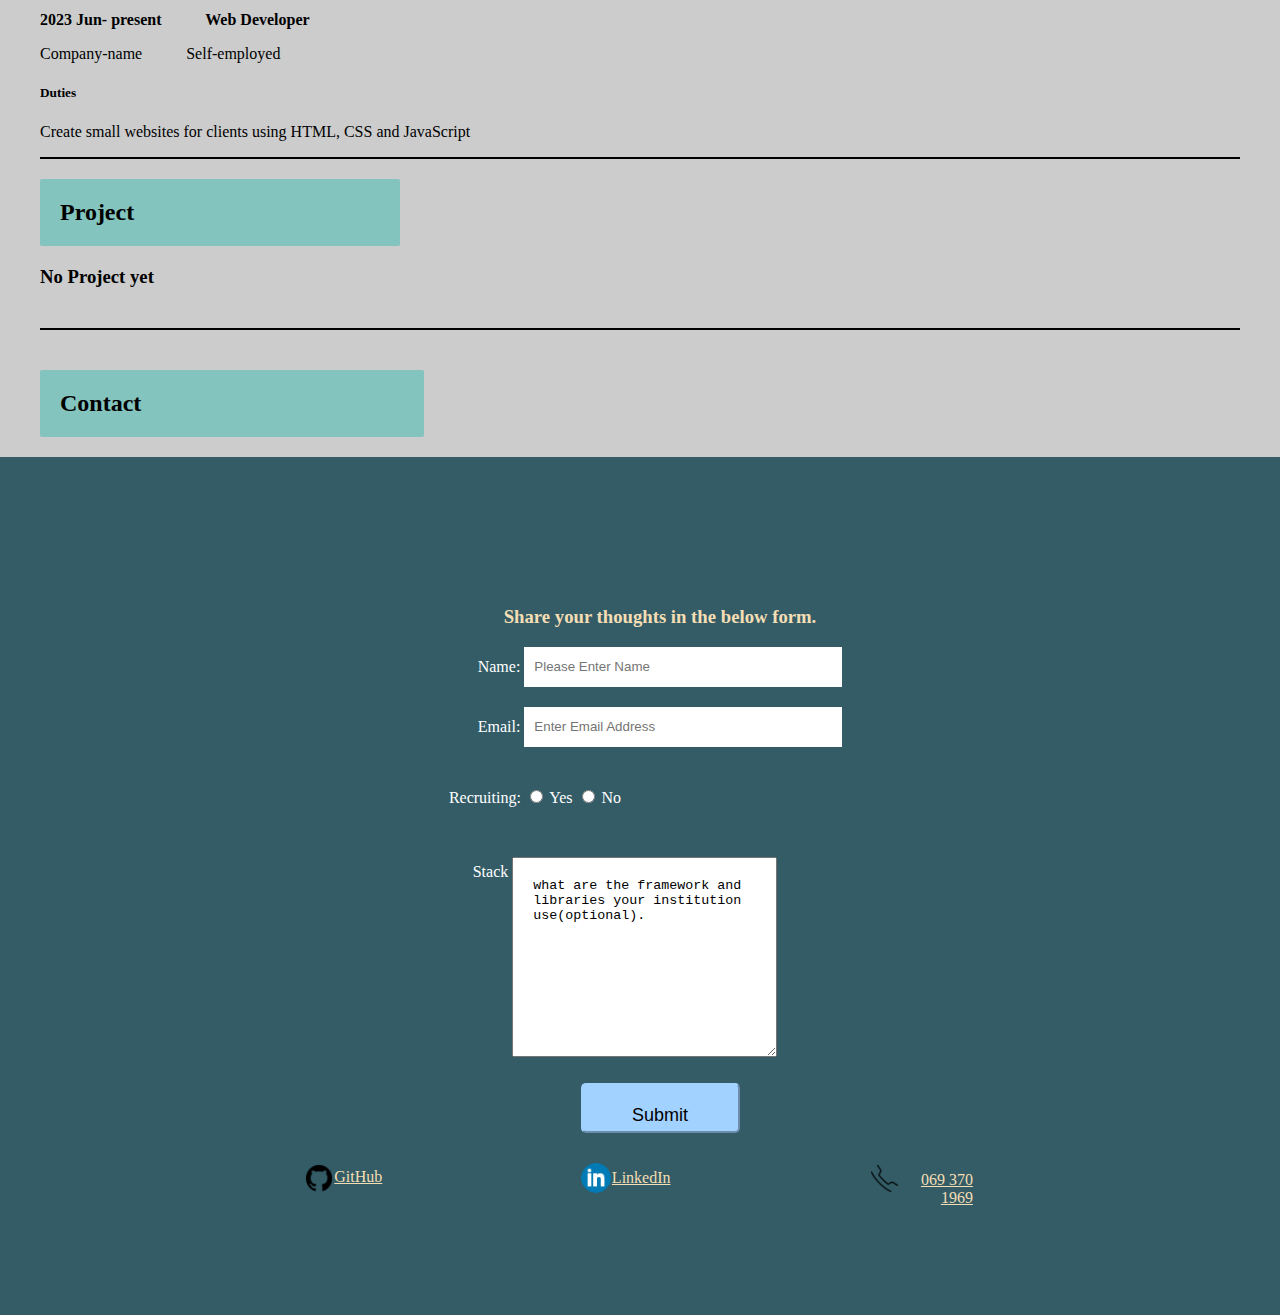
==== commit d0c0503f: "rectfied all the errors" ====
--- a/index.html
+++ b/index.html
@@ -47,8 +47,9 @@
         </div>
         <hr />
           <div>
-            
+            <h2>Skills</h2>
             <div id="skills">
+              
               <div class="personal">
                 <h4>Soft Skills</h4>
                 <div class="skills">
@@ -211,7 +212,7 @@
       </section>
     </main>
     <hr style="margin: 40px;">
-    <h2 id="footer_h2 " >Contact</h2>
+    <h2 id="footer_h2" >Contact</h2>
     <footer>
      
       <form id="Contact"
@@ -250,13 +251,13 @@
       </form>
       <div id="contact">
         <div class="foot">
-          <img src="./images/211904_social_github_icon.png" /><a
+          <img src="./images/211904_social_github_icon.png" /><a target="_blank"
             href="https://github.com/Mulaudzi-F"
             >GitHub</a
           >
         </div>
         <div class="foot">
-          <img src="./images/317750_linkedin_icon.png" /><a
+          <img src="./images/317750_linkedin_icon.png" /><a target="_blank"
             href="https://www.linkedin.com/in/fhatuwani-brighton-mulaudzi-a861791b8/"
             >LinkedIn</a
           >
--- a/styles.css
+++ b/styles.css
@@ -47,6 +47,7 @@
   border-radius: 2px;
   box-shadow: #83c5be;
 }
+
 img {
   max-width: 100%;
   height: auto;
@@ -59,9 +60,6 @@
 }
 #summary {
   height: 10%;
-}
-#education {
-  margin: 10px;
 }
 
 #exprience span,
@@ -191,7 +189,5 @@
 }
 
 #footer_h2 {
-  padding: 0;
-  margin-left: 20px;
-  color: red;
+  margin-left: 40px;
 }
